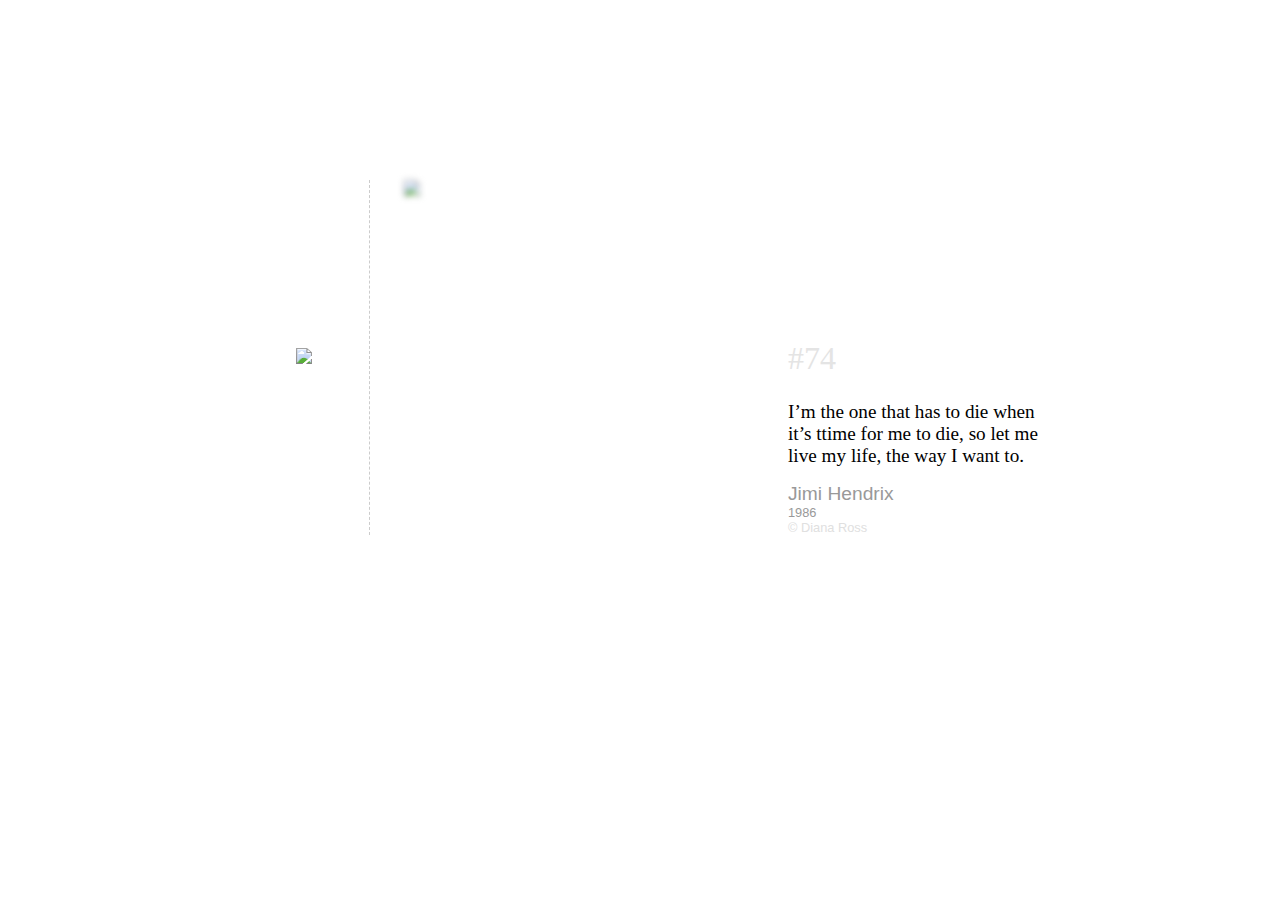
==== index.html @ 11165eba "finish him, brutal!" ====
<!DOCTYPE html>
<html lang="en">
    <head>
        <meta charset="UTF-8" />
        <meta name="viewport" content="width=device-width, initial-scale=1.0" />
        <link href="css/main.css" rel="stylesheet" />
        <title>MARVIN</title>
    </head>
    <body>
        <main id="app">
            <div id="logo">
                <a href="index.html"><img src="images/logo.png" /></a>
            </div>
            <div id="picture">
                <a href="two.html"><img src="photos/20.jpg" /></a>
            </div>
            <div id="story">
                <article>
                    <h2>#74</h2>
                    <p class="quote">I&rsquo;m the one that has to die when it&rsquo;s ttime for me to die, so let me live my life, the way I want to.</p>
                    <p class="author">Jimi Hendrix</p>
                    <p class="year">1986</p>
                </article>

                <p class="copy">&copy; Diana Ross</p>
            </div>
        </main>
    </body>
</html>
---- css/main.css ----
body {
    background-color: white;
    color: black;
    font-family: Arial, Helvetica, sans-serif;
    font-size: 1.2rem;
    margin: 0;
}

main {
    width: 804px;
    margin: 0 auto;
    grid-template-columns: 132px 350px auto;
    display: grid;
    gap: 34px;
    margin-top: 180px;
}

main div#logo {
    display: grid;
    place-items: center;
    border-right: 1px dashed #ccc;
}
main div#logo h1 {
    font-size: 1.8rem;
    font-weight: 100;
    margin: 0;
}

main div#picture img {
    width: 100%;
    display: block;
    /*filter: drop-shadow(5px 5px 0 red) hue-rotate(180deg) drop-shadow(5px 5px 0 red);*/
    filter: blur(3px);
    transition: all 0.5s ease-in-out;
}

main:hover div#picture img {
    outline: 20px solid #ff0;
    filter: saturate(1);
    /* rotate 180def */
    transform: rotate(180deg);
}

main div#story {
    display: flex;
    flex-direction: column;
}

main div#story h2,
main div#story p {
    margin: 0;
}

main div#story article {
    flex-grow: 1;
    margin-top: 160px;
}

main div#story article h2 {
    color: rgb(228, 228, 228);
    font-size: 2rem;
    font-weight: lighter;
    font-family: 'Times New Roman', Times, serif;
    margin-bottom: 1.5rem;
}

main div#story article p.quote {
    font-family: 'Times New Roman', Times, serif;
    margin-bottom: 1rem;
}

main div#story article p.author {
    color: #999;
}

main div#story article p.year {
    color: #999;
    font-size: 0.8rem;
}

main div#story p.copy {
    color: #e0e0e0;
    font-size: 0.8rem;
}
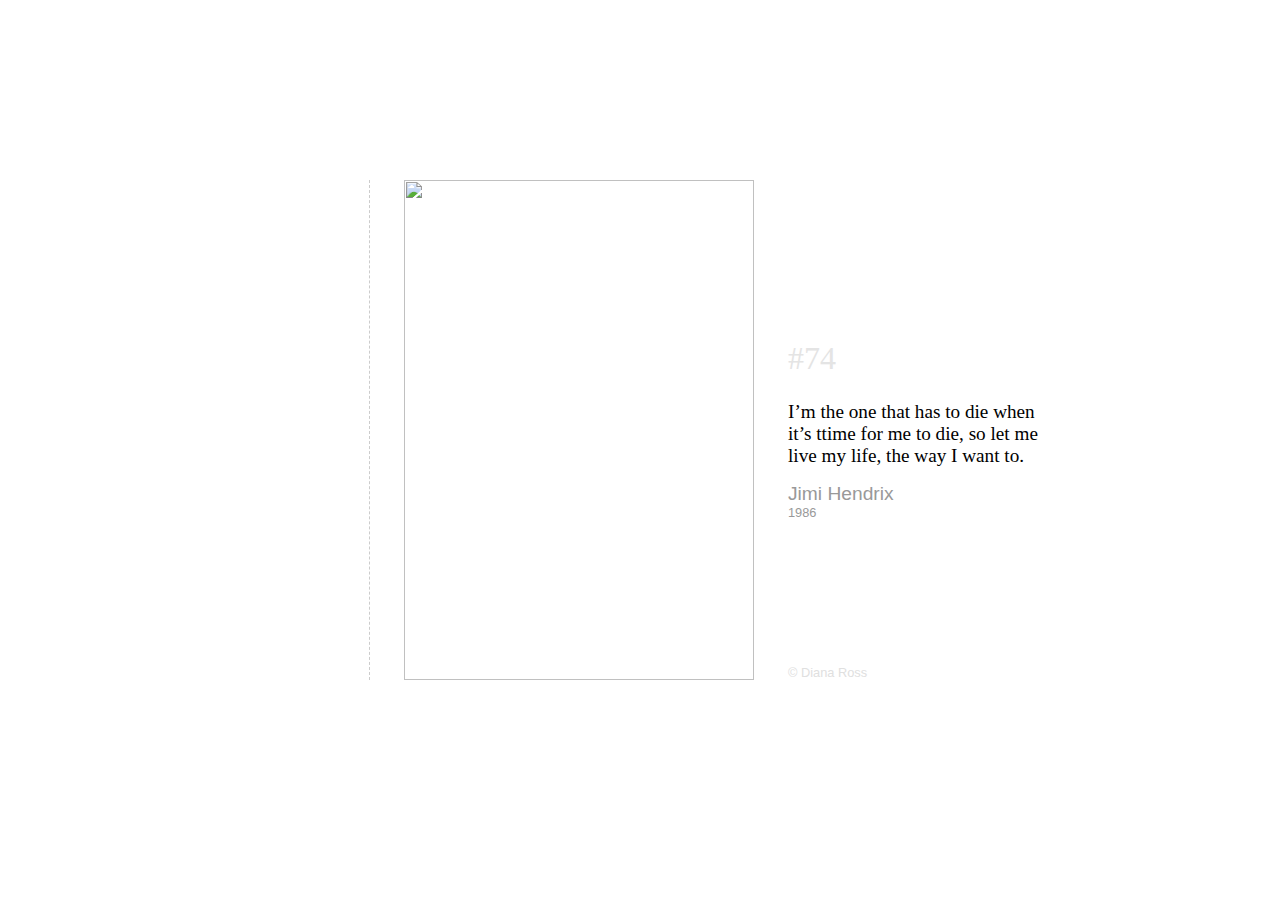
==== commit b6ca0ec6: "Done" ====
--- a/index.html
+++ b/index.html
@@ -1,29 +1,36 @@
 <!DOCTYPE html>
 <html lang="en">
-    <head>
-        <meta charset="UTF-8" />
-        <meta name="viewport" content="width=device-width, initial-scale=1.0" />
-        <link href="css/main.css" rel="stylesheet" />
-        <title>MARVIN</title>
-    </head>
-    <body>
-        <main id="app">
-            <div id="logo">
-                <a href="index.html"><img src="images/logo.png" /></a>
-            </div>
-            <div id="picture">
-                <a href="two.html"><img src="photos/20.jpg" /></a>
-            </div>
-            <div id="story">
-                <article>
-                    <h2>#74</h2>
-                    <p class="quote">I&rsquo;m the one that has to die when it&rsquo;s ttime for me to die, so let me live my life, the way I want to.</p>
-                    <p class="author">Jimi Hendrix</p>
-                    <p class="year">1986</p>
-                </article>
+  <head>
+    <meta charset="UTF-8" />
+    <meta name="viewport" content="width=device-width, initial-scale=1.0" />
+    <link href="css/main.css" rel="stylesheet" />
+    <title>MARVIN</title>
+  </head>
+  <body>
+    <main id="app">
+      <div id="logo">
+        <ul>
+         <li>
+           <a href="two.html"><img src="images/logo.png" alt="" /></a>
+          </li>
+        </ul>
+      </div>
+      <div id="picture">
+        <img src="photos/20.jpg" />
+      </div>
+      <div id="story">
+        <article>
+          <h2>#74</h2>
+          <p class="quote">
+            I&rsquo;m the one that has to die when it&rsquo;s ttime for me to
+            die, so let me live my life, the way I want to.
+          </p>
+          <p class="author">Jimi Hendrix</p>
+          <p class="year">1986</p>
+        </article>
 
-                <p class="copy">&copy; Diana Ross</p>
-            </div>
-        </main>
-    </body>
+        <p class="copy">&copy; Diana Ross</p>
+      </div>
+    </main>
+  </body>
 </html>
--- a/css/main.css
+++ b/css/main.css
@@ -1,84 +1,85 @@
 body {
-    background-color: white;
-    color: black;
-    font-family: Arial, Helvetica, sans-serif;
-    font-size: 1.2rem;
-    margin: 0;
+  background-color: white;
+  color: black;
+  font-family: Arial, Helvetica, sans-serif;
+  font-size: 1.2rem;
+  margin: 0;
 }
 
 main {
-    width: 804px;
-    margin: 0 auto;
-    grid-template-columns: 132px 350px auto;
-    display: grid;
-    gap: 34px;
-    margin-top: 180px;
+  width: 804px;
+  margin: 0 auto;
+  grid-template-columns: 132px 350px auto;
+  display: grid;
+  gap: 34px;
+  margin-top: 180px;
 }
 
 main div#logo {
-    display: grid;
-    place-items: center;
-    border-right: 1px dashed #ccc;
+  display: grid;
+  place-items: center;
+  border-right: 1px dashed #ccc;
 }
-main div#logo h1 {
-    font-size: 1.8rem;
-    font-weight: 100;
-    margin: 0;
+
+ul li {
+  list-style: none;
+  margin-left: -56px;
+}
+
+/*main div#logo h1 {
+  font-size: 1.8rem;
+  font-weight: 100;
+  margin: 0;
+}*/
+
+a img {
+  opacity: 20%;
 }
 
 main div#picture img {
-    width: 100%;
-    display: block;
-    /*filter: drop-shadow(5px 5px 0 red) hue-rotate(180deg) drop-shadow(5px 5px 0 red);*/
-    filter: blur(3px);
-    transition: all 0.5s ease-in-out;
-}
-
-main:hover div#picture img {
-    outline: 20px solid #ff0;
-    filter: saturate(1);
-    /* rotate 180def */
-    transform: rotate(180deg);
+  width: 350px;
+  height: 500px;
+  display: block;
 }
 
 main div#story {
-    display: flex;
-    flex-direction: column;
+  display: flex;
+  flex-direction: column;
 }
 
 main div#story h2,
 main div#story p {
-    margin: 0;
+  margin: 0;
 }
 
 main div#story article {
-    flex-grow: 1;
-    margin-top: 160px;
+  flex-grow: 1;
+  margin-top: 160px;
 }
 
 main div#story article h2 {
-    color: rgb(228, 228, 228);
-    font-size: 2rem;
-    font-weight: lighter;
-    font-family: 'Times New Roman', Times, serif;
-    margin-bottom: 1.5rem;
+  color: rgb(228, 228, 228);
+  font-size: 2rem;
+  font-weight: lighter;
+  font-family: "Times New Roman", Times, serif;
+  margin-bottom: 1.5rem;
 }
 
 main div#story article p.quote {
-    font-family: 'Times New Roman', Times, serif;
-    margin-bottom: 1rem;
+  font-family: "Times New Roman", Times, serif;
+  margin-bottom: 1rem;
 }
 
 main div#story article p.author {
-    color: #999;
+  color: #999;
 }
 
 main div#story article p.year {
-    color: #999;
-    font-size: 0.8rem;
+  color: #999;
+  font-size: 0.8rem;
 }
 
 main div#story p.copy {
-    color: #e0e0e0;
-    font-size: 0.8rem;
+  color: #e0e0e0;
+  font-size: 0.8rem;
 }
